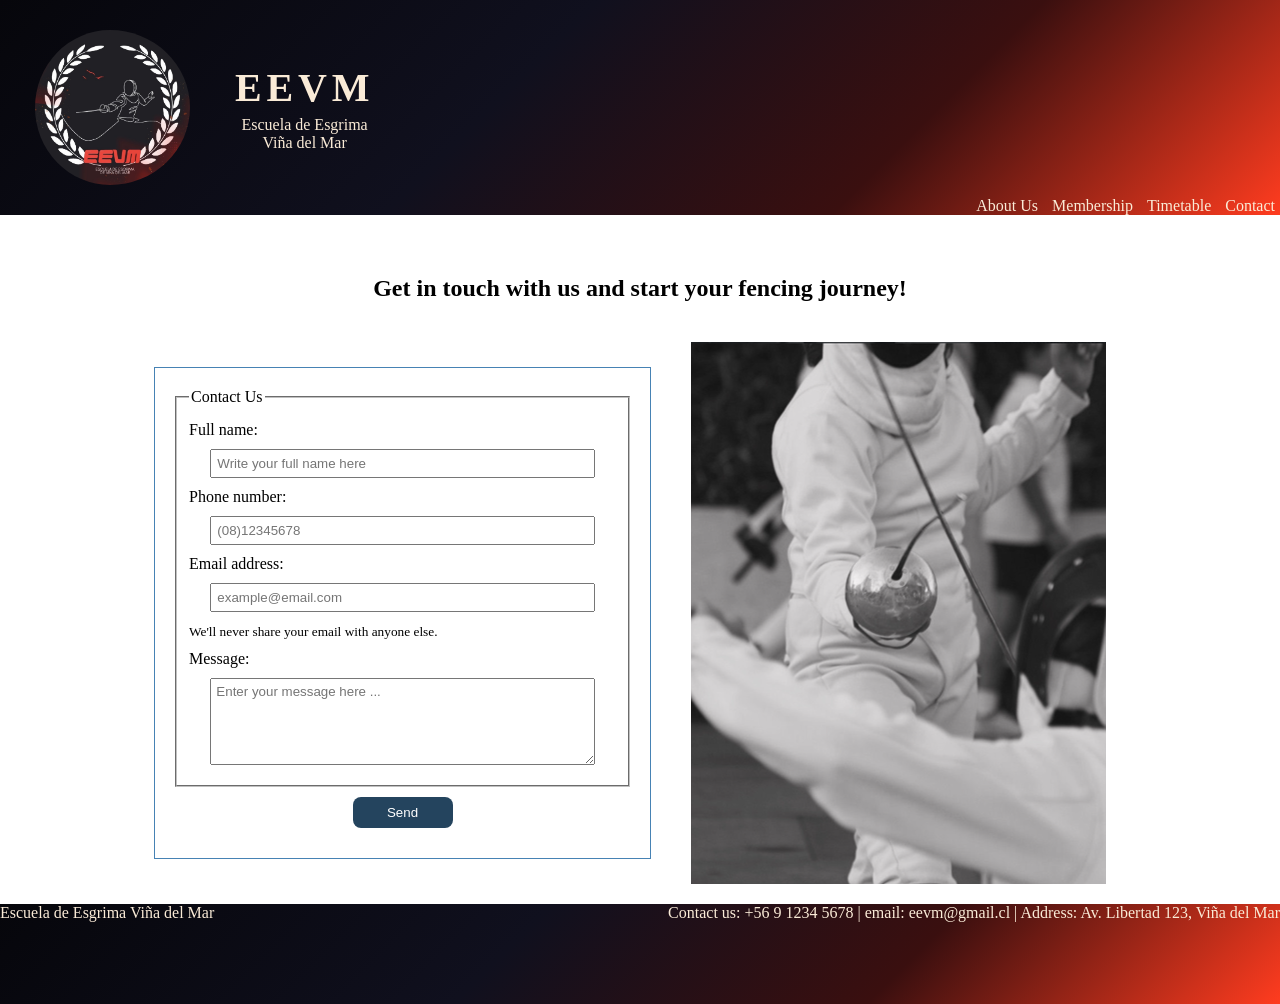
==== pages/contact.html @ f1a4c768 "basic table structure for membership information" ====
<!doctype html>
<html lang="en">
  <head>
    <meta charset="UTF-8" />
    <meta name="viewport" content="width=device-width, initial-scale=1.0" />
    <title>Document</title>
    <link rel="stylesheet" href="../stylesheets/stylesheet.css" />
    <link rel="stylesheet" href="../stylesheets/contact.css" />
  </head>

  <body>
    <header>
      <div>
        <img
          src="../images/logo-eevm.jpg"
          id="logo"
          alt="Vina del Mar fencing club logo"
        />
        <div>
          <h1>EEVM</h1>
          <p>Escuela de Esgrima</p>
          <p>Viña del Mar</p>
        </div>
      </div>

      <nav>
        <a href="../index.html">About Us</a>
        <a href="../pages/membership.html">Membership</a>
        <a href="#">Timetable</a>
        <a href="#">Contact</a>
      </nav>
    </header>

    <h2>Get in touch with us and start your fencing journey!</h2>
    <div id="contact-form">
      <form method="post" action="#">
        <fieldset>
          <legend>Contact Us</legend>

          <label for="name">Full name:</label>
          <input
            type="text"
            id="name"
            pattern="[A-Za-z ]+"
            placeholder="Write your full name here"
          />

          <label for="phone-number">Phone number:</label>
          <input type="number" placeholder="(08)12345678" required />

          <label for="email">Email address:</label>
          <input
            type="email"
            id="email"
            placeholder="example@email.com"
            aria-describedby="emailHelp"
            required
          />
          <small id="emailHelp"
            >We'll never share your email with anyone else.</small
          >

          <label for="message">Message:</label>
          <textarea
            id="message"
            rows="5"
            cols="50"
            placeholder="Enter your message here ..."
            required
          ></textarea>
        </fieldset>
        <button type="submit">Send</button>
      </form>

      <img src="../images/fencing front.png" alt="two people fencing" />
    </div>
    <footer>
      Escuela de Esgrima Viña del Mar
      <p>
        Contact us: +56 9 1234 5678 | email: eevm@gmail.cl | Address: Av.
        Libertad 123, Viña del Mar
      </p>
    </footer>
  </body>
</html>
---- stylesheets/stylesheet.css ----
* {
  box-sizing: border-box;
  font-family: Cambria, Cochin, Georgia, Times, "Times New Roman", serif;
  margin: 0;
}

/* Header layout with 3 items in a flex container, in column. 
Shrink in smaller screens until 256px
360px change layout to row*/

header,
footer {
  display: flex;
  justify-content: space-between;
  background: linear-gradient(
    135deg,
    #06060b 0%,
    #10101e 40%,
    #3a0f0f 70%,
    #ff3c1f 100%
  );
  color: antiquewhite;
  flex: 1 1 auto;
  flex-wrap: wrap;

  min-width: 256px;
}

header {
  margin-bottom: 40px;
}

header > div {
  display: flex;
  flex-direction: row;
  align-items: center;
  text-align: center;
  justify-content: center;
  gap: 15px;
}

header div h1 {
  font-size: 40px;
  letter-spacing: 0.3rem;
  font-weight: 600;
  margin-bottom: 5px;
}

header div p {
  margin: 0px;
}

#logo {
  width: 200px;
  border-radius: 50%;
  margin: 10px;
  padding-left: 25px;
}

header nav {
  align-content: end;
}

header nav a {
  gap: 20px;
  margin: 5px;
  text-decoration: none;
  cursor: pointer;
  color: antiquewhite;
}

header nav a:hover {
  color: red;
}

header nav a:active {
  color: rgb(157, 37, 37);
}

/* Section for main information with a sidebar photo */

main {
  margin: 10px;
  display: grid;
  grid-template-columns: 2.5fr 1.5fr;
  grid-template-areas:
    "a b"
    "c c";
  gap: 15px;
}

main section {
  padding: 30px;
  text-align: center;
}

#section1 {
  grid-area: a;
}

#section1 h3 {
  font-size: 30px;
  margin-bottom: 20px;
}

#section1 p {
  font-size: 20px;
  margin-bottom: 20px;
}

#Get-started-btn {
  padding: 1rem 2rem;
  background: linear-gradient(
    135deg,
    #06060b 0%,
    #10101e 40%,
    #3a0f0f 70%,
    #ff3c1f 100%
  );
  color: antiquewhite;
  border: none;
  cursor: pointer;
  border-radius: 0.5rem;
  margin-top: 20px;
  font-size: 20px;
}

#section2 {
  grid-area: c;
}

#section2 ul {
  display: flex;
  flex-wrap: wrap;
  justify-content: space-between;
}

#section2 li {
  margin-bottom: 10px;
  text-decoration: none;
  list-style: none;
  display: flex;
  flex-direction: column;
  align-items: center;
}

main sidebar {
  grid-area: b;
}

main sidebar img {
  /*img contained inside container*/
  height: auto;
  object-fit: cover;
  border-radius: 0.5rem;
  width: 100%;
  height: auto;
}

footer {
  height: 100px;
}

@media (max-width: 379px) {
  header {
    justify-content: center;
  }
  header > div {
    flex-direction: column;
  }

  header nav {
    margin-top: 10px;
  }
}

@media (max-width: 968px) {
  main {
    grid-template-columns: 1fr;
    grid-template-areas:
      "a"
      "b"
      "c";
  }
}

@media (max-width: 890px) {
  #section2 ul {
    flex-direction: column;
    align-items: center;
  }
}
---- stylesheets/contact.css ----
* {
  box-sizing: border-box;
}

h2 {
  text-align: center;
  margin-top: 20px;
  padding: 20px;
}
body > div {
  display: flex;
  align-items: center;
  justify-content: center;
}

body,
input,
textarea,
button {
  font-family:
    "Lucida Sans", "Lucida Sans Regular", "Lucida Grande",
    "Lucida Sans Unicode", Geneva, Verdana, sans-serif;
}

form {
  max-width: 800px;
  padding: 20px;
  border: 1px solid steelblue;
  margin-right: 20px;
}

input,
textarea {
  display: block;
  margin: 10px auto;
  padding: 5px;
  width: 90%;
}

label {
  display: block;
  margin: 10px auto;
  font-size: 16px;
  font-weight: 500;
}

button {
  display: block;
  margin: 10px auto;
  padding: 0.5rem 1rem;
  width: 100px;
  background-color: rgb(36, 68, 94);
  color: white;
  border: none;
  cursor: pointer;
  border-radius: 0.5rem;
}

button:hover {
  background-color: rgb(133, 16, 16);
}

body img {
  max-width: 600px;
  padding: 20px;
}

@media (max-width: 823px) {
  body > div {
    flex-direction: column;
  }
}
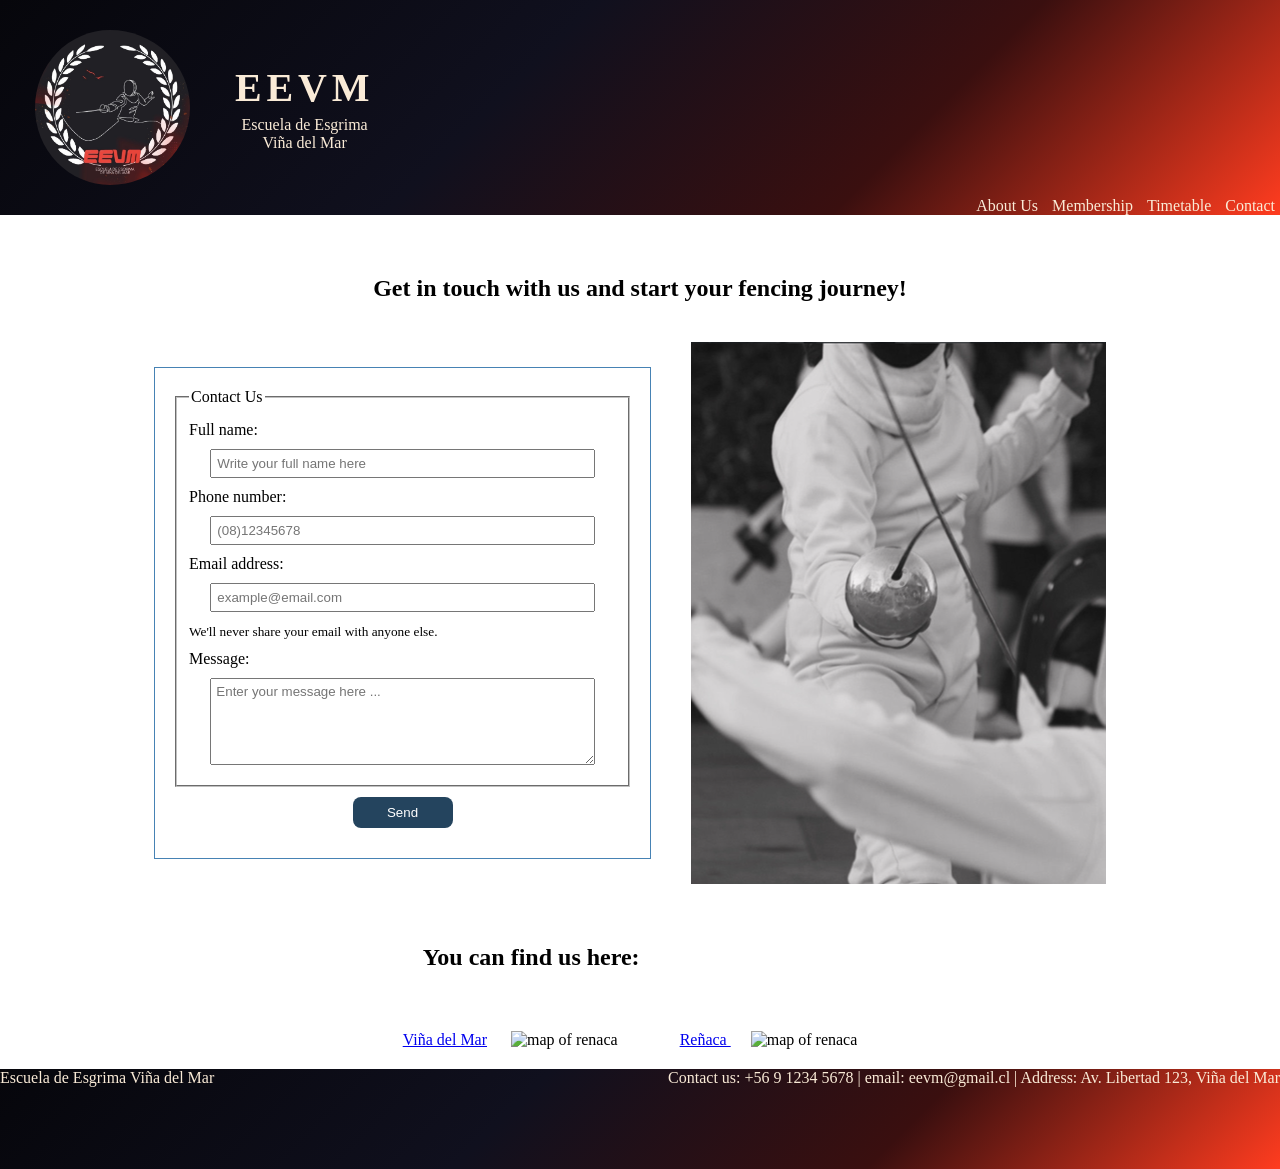
==== commit b252ccea: "add address from google maps in contact page, placeholder img" ====
--- a/pages/contact.html
+++ b/pages/contact.html
@@ -74,6 +74,28 @@
 
       <img src="../images/fencing front.png" alt="two people fencing" />
     </div>
+    <div id="address">
+      <h2>You can find us here:</h2>
+      <div id="vina">
+        <a
+          href="https://www.google.com/maps/place/Escuela+de+Esgrima+Viña+del+Mar/@-32.947222,-71.418056,17z/data=!3m1!4b1!4m5!3m4!8m2!3d-32.947222!4d-71.418056"
+          target="_blank"
+          >Viña del Mar</a
+        >
+        <img src="https://placehold.co/600x400" alt="map of renaca" />
+      </div>
+
+      <div id="renaca">
+        <a
+          href="https://www.google.com/maps/place/Centro+Deportivo+Alto+los+Pinos/@-32.9623287,-71.5387214,17z/data=!3m1!4b1!4m6!3m5!1s0x9689dd2a40362987:0x71695c4735010248!8m2!3d-32.9623287!4d-71.5387214!16s%2Fg%2F11vkldjvqj?entry=ttu&g_ep=EgoyMDI2MDQwMS4wIKXMDSoASAFQAw%3D%3D"
+          id="renaca"
+        >
+          Reñaca
+        </a>
+        <img src="https://placehold.co/600x400" alt="map of renaca" />
+      </div>
+    </div>
+
     <footer>
       Escuela de Esgrima Viña del Mar
       <p>
--- a/stylesheets/contact.css
+++ b/stylesheets/contact.css
@@ -65,6 +65,28 @@
   padding: 20px;
 }
 
+#address {
+  display: grid;
+  grid-template-areas:
+    "title title"
+    "viña reñaca";
+  gap: 20px;
+}
+
+#address h3 {
+  grid-area: title;
+  font-size: 24px;
+  margin-bottom: 20px;
+}
+
+#vina {
+  grid-area: viña;
+}
+
+#renaca {
+  grid-area: reñaca;
+}
+
 @media (max-width: 823px) {
   body > div {
     flex-direction: column;
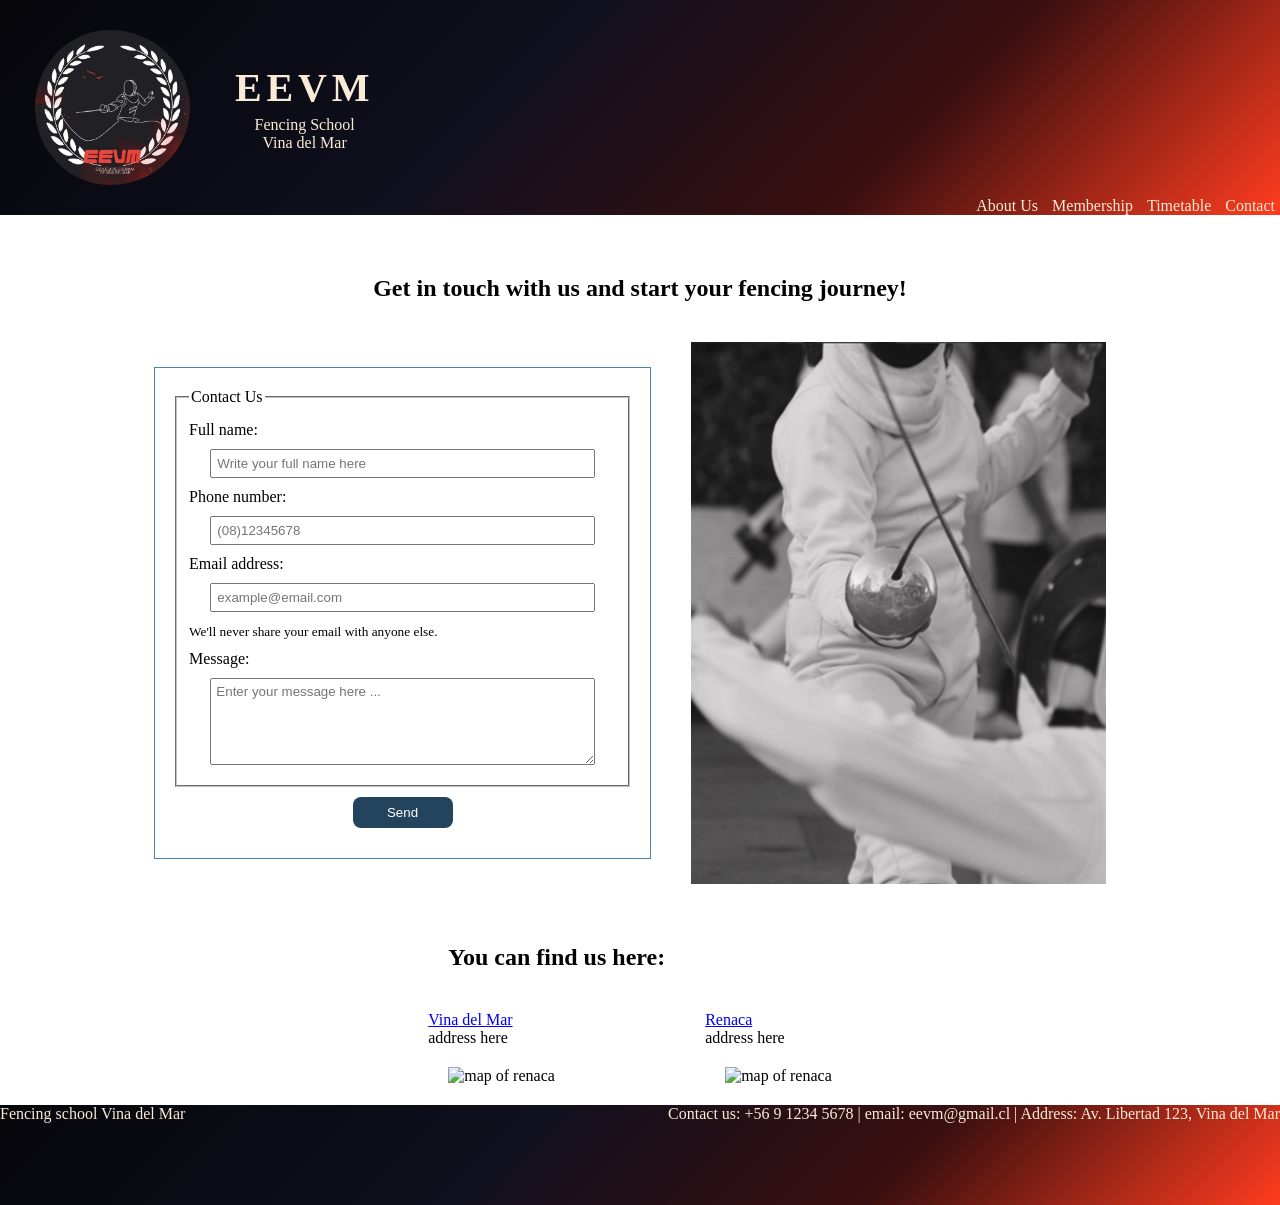
==== commit 6b9aa20a: "Fixed language and grammar" ====
--- a/pages/contact.html
+++ b/pages/contact.html
@@ -18,8 +18,8 @@
         />
         <div>
           <h1>EEVM</h1>
-          <p>Escuela de Esgrima</p>
-          <p>Viña del Mar</p>
+          <p>Fencing School</p>
+          <p>Vina del Mar</p>
         </div>
       </div>
 
@@ -30,6 +30,8 @@
         <a href="#">Contact</a>
       </nav>
     </header>
+
+    <!--Main content with the contact form and the address of the two training centers with google maps links-->
 
     <h2>Get in touch with us and start your fencing journey!</h2>
     <div id="contact-form">
@@ -80,8 +82,9 @@
         <a
           href="https://www.google.com/maps/place/Escuela+de+Esgrima+Viña+del+Mar/@-32.947222,-71.418056,17z/data=!3m1!4b1!4m5!3m4!8m2!3d-32.947222!4d-71.418056"
           target="_blank"
-          >Viña del Mar</a
+          >Vina del Mar</a
         >
+        <p>address here</p>
         <img src="https://placehold.co/600x400" alt="map of renaca" />
       </div>
 
@@ -90,17 +93,18 @@
           href="https://www.google.com/maps/place/Centro+Deportivo+Alto+los+Pinos/@-32.9623287,-71.5387214,17z/data=!3m1!4b1!4m6!3m5!1s0x9689dd2a40362987:0x71695c4735010248!8m2!3d-32.9623287!4d-71.5387214!16s%2Fg%2F11vkldjvqj?entry=ttu&g_ep=EgoyMDI2MDQwMS4wIKXMDSoASAFQAw%3D%3D"
           id="renaca"
         >
-          Reñaca
+          Renaca
         </a>
+        <p>address here</p>
         <img src="https://placehold.co/600x400" alt="map of renaca" />
       </div>
     </div>
 
     <footer>
-      Escuela de Esgrima Viña del Mar
+      Fencing school Vina del Mar
       <p>
         Contact us: +56 9 1234 5678 | email: eevm@gmail.cl | Address: Av.
-        Libertad 123, Viña del Mar
+        Libertad 123, Vina del Mar
       </p>
     </footer>
   </body>
--- a/stylesheets/contact.css
+++ b/stylesheets/contact.css
@@ -79,11 +79,15 @@
   margin-bottom: 20px;
 }
 
+#address h2 {
+  justify-self: start;
+}
+
 #vina {
   grid-area: viña;
 }
 
-#renaca {
+#renaca{
   grid-area: reñaca;
 }
 
@@ -91,4 +95,10 @@
   body > div {
     flex-direction: column;
   }
+  #address {
+ 
+  grid-template-areas:
+    "title title"
+    "viña viña"
+    "reñaca reñaca";
 }
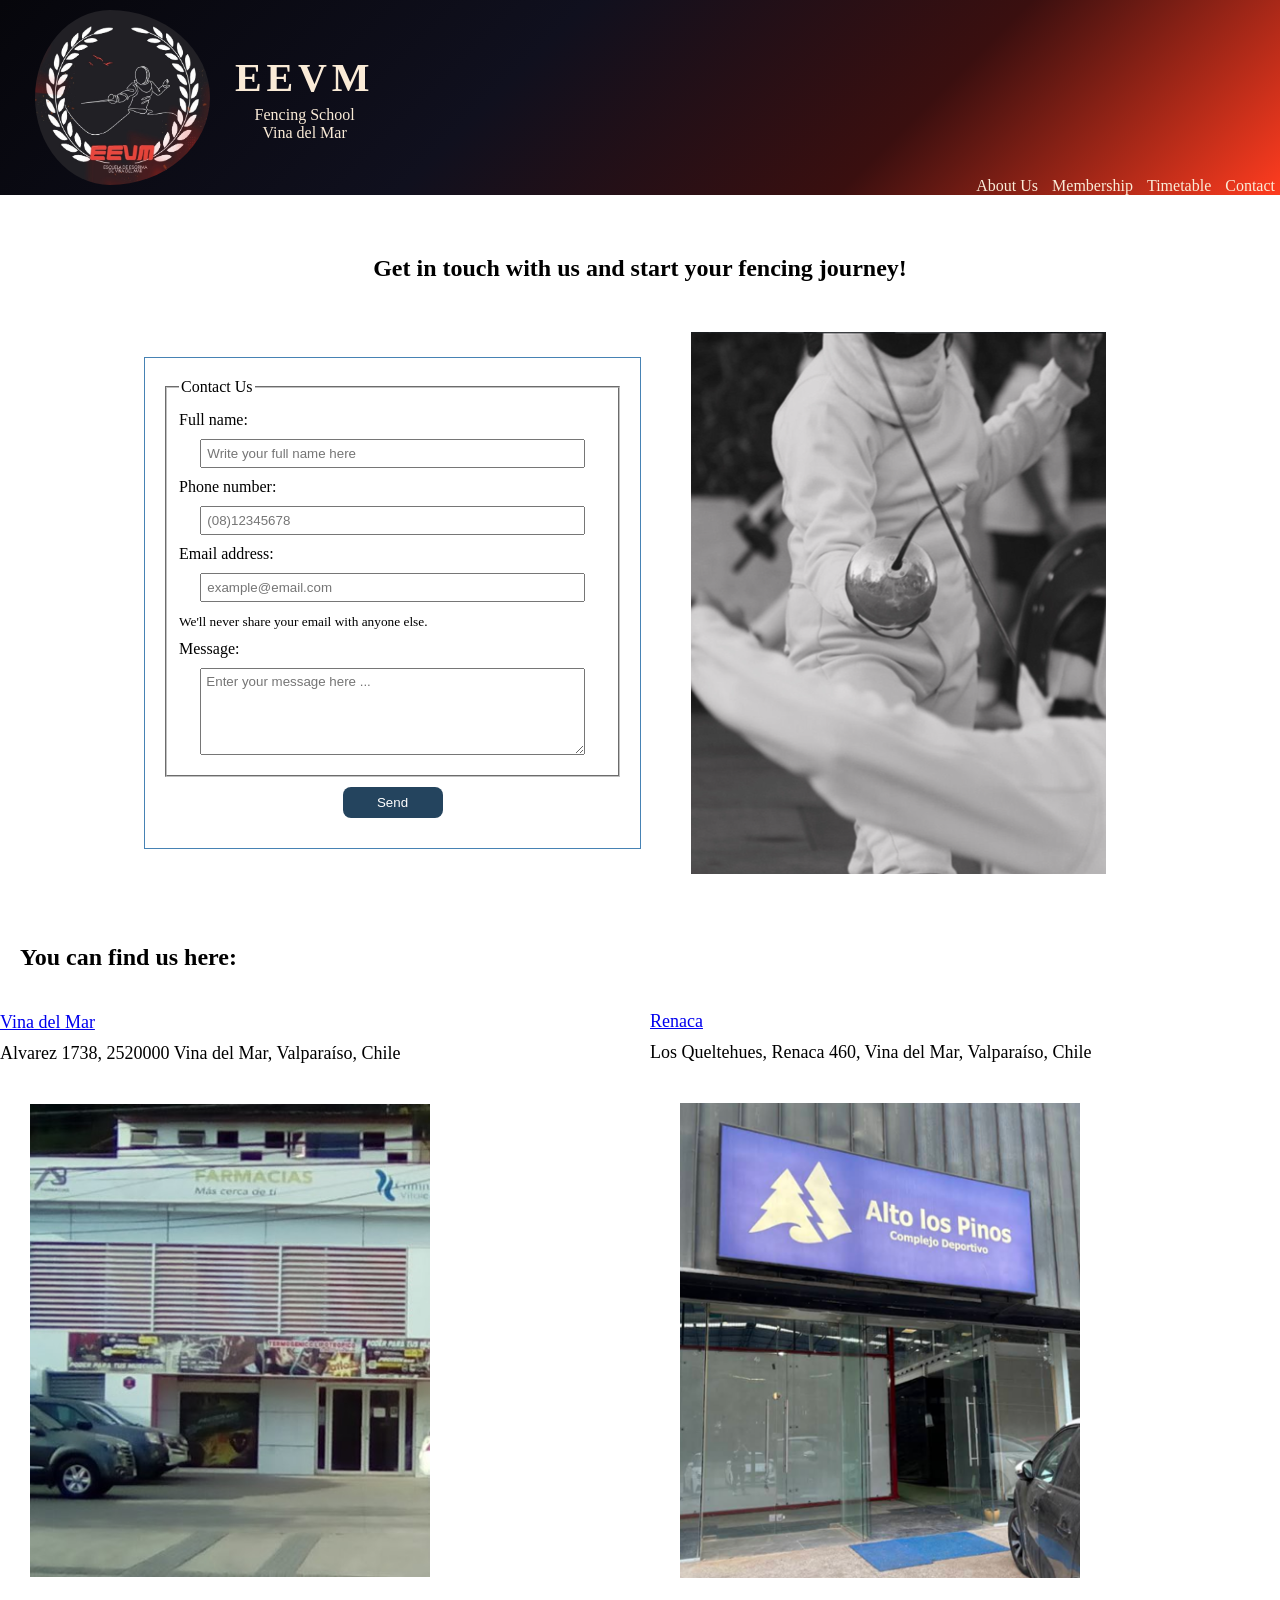
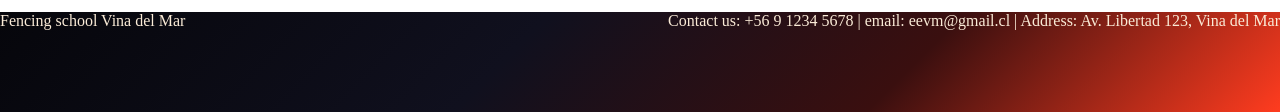
==== commit db6b9ce4: "Add img and correct link for address, fix layout" ====
--- a/pages/contact.html
+++ b/pages/contact.html
@@ -79,24 +79,35 @@
     <div id="address">
       <h2>You can find us here:</h2>
       <div id="vina">
-        <a
-          href="https://www.google.com/maps/place/Escuela+de+Esgrima+Viña+del+Mar/@-32.947222,-71.418056,17z/data=!3m1!4b1!4m5!3m4!8m2!3d-32.947222!4d-71.418056"
-          target="_blank"
-          >Vina del Mar</a
-        >
-        <p>address here</p>
-        <img src="https://placehold.co/600x400" alt="map of renaca" />
+        <p>
+          <a
+            href="https://www.google.com/maps/place/Gimnasio+Vital+Center/@-33.0297983,-71.5423341,17z/data=!4m14!1m7!3m6!1s0x9689de711b8ccf2b:0x54322bba32ab223d!2sGimnasio+Vital+Center!8m2!3d-33.0297983!4d-71.5397538!16s%2Fg%2F11bycl8xpx!3m5!1s0x9689de711b8ccf2b:0x54322bba32ab223d!8m2!3d-33.0297983!4d-71.5397538!16s%2Fg%2F11bycl8xpx?entry=ttu&g_ep=EgoyMDI2MDQxMi4wIKXMDSoASAFQAw%3D%3D"
+            target="_blank"
+            >Vina del Mar</a
+          >
+        </p>
+        <p>Alvarez 1738, 2520000 Vina del Mar, Valparaíso, Chile</p>
+        <img
+          src="../images/sede-vina.jpg"
+          alt="Front of the Vina del Mar training center"
+        />
       </div>
 
       <div id="renaca">
-        <a
-          href="https://www.google.com/maps/place/Centro+Deportivo+Alto+los+Pinos/@-32.9623287,-71.5387214,17z/data=!3m1!4b1!4m6!3m5!1s0x9689dd2a40362987:0x71695c4735010248!8m2!3d-32.9623287!4d-71.5387214!16s%2Fg%2F11vkldjvqj?entry=ttu&g_ep=EgoyMDI2MDQwMS4wIKXMDSoASAFQAw%3D%3D"
-          id="renaca"
-        >
-          Renaca
-        </a>
-        <p>address here</p>
-        <img src="https://placehold.co/600x400" alt="map of renaca" />
+        <p>
+          <a
+            href="https://www.google.com/maps/place/Centro+Deportivo+Alto+los+Pinos/@-32.9623287,-71.5387214,17z/data=!3m1!4b1!4m6!3m5!1s0x9689dd2a40362987:0x71695c4735010248!8m2!3d-32.9623287!4d-71.5387214!16s%2Fg%2F11vkldjvqj?entry=ttu&g_ep=EgoyMDI2MDQwMS4wIKXMDSoASAFQAw%3D%3D"
+            id="renaca"
+            target="_blank"
+          >
+            Renaca
+          </a>
+        </p>
+        <p>Los Queltehues, Renaca 460, Vina del Mar, Valparaíso, Chile</p>
+        <img
+          src="../images/sede-renaca.png"
+          alt="Front of the Renaca training center"
+        />
       </div>
     </div>
 
--- a/stylesheets/stylesheet.css
+++ b/stylesheets/stylesheet.css
@@ -131,17 +131,26 @@
 
 #section2 ul {
   display: flex;
-  flex-wrap: wrap;
   justify-content: space-between;
+  gap: 10px;
 }
 
 #section2 li {
+  font-size: 20px;
+  font-weight: 700;
   margin-bottom: 10px;
   text-decoration: none;
   list-style: none;
   display: flex;
   flex-direction: column;
   align-items: center;
+}
+
+#section2 li img {
+  max-width: 100%;
+  height: 534px;
+  margin-bottom: 10px;
+  margin-top: 20px;
 }
 
 main sidebar {
--- a/stylesheets/contact.css
+++ b/stylesheets/contact.css
@@ -62,7 +62,7 @@
 
 body img {
   max-width: 600px;
-  padding: 20px;
+  margin: 30px;
 }
 
 #address {
@@ -70,8 +70,15 @@
   grid-template-areas:
     "title title"
     "viña reñaca";
+  grid-template-columns: 1fr 1fr;
   gap: 20px;
 }
+
+#address img {  
+ max-width: 100%;
+width: 400px;
+}
+  
 
 #address h3 {
   grid-area: title;
@@ -91,6 +98,12 @@
   grid-area: reñaca;
 }
 
+#vina p, #renaca p {
+  font-size: 18px;
+  margin-bottom: 10px;
+  justify-self: center;
+}
+
 @media (max-width: 823px) {
   body > div {
     flex-direction: column;
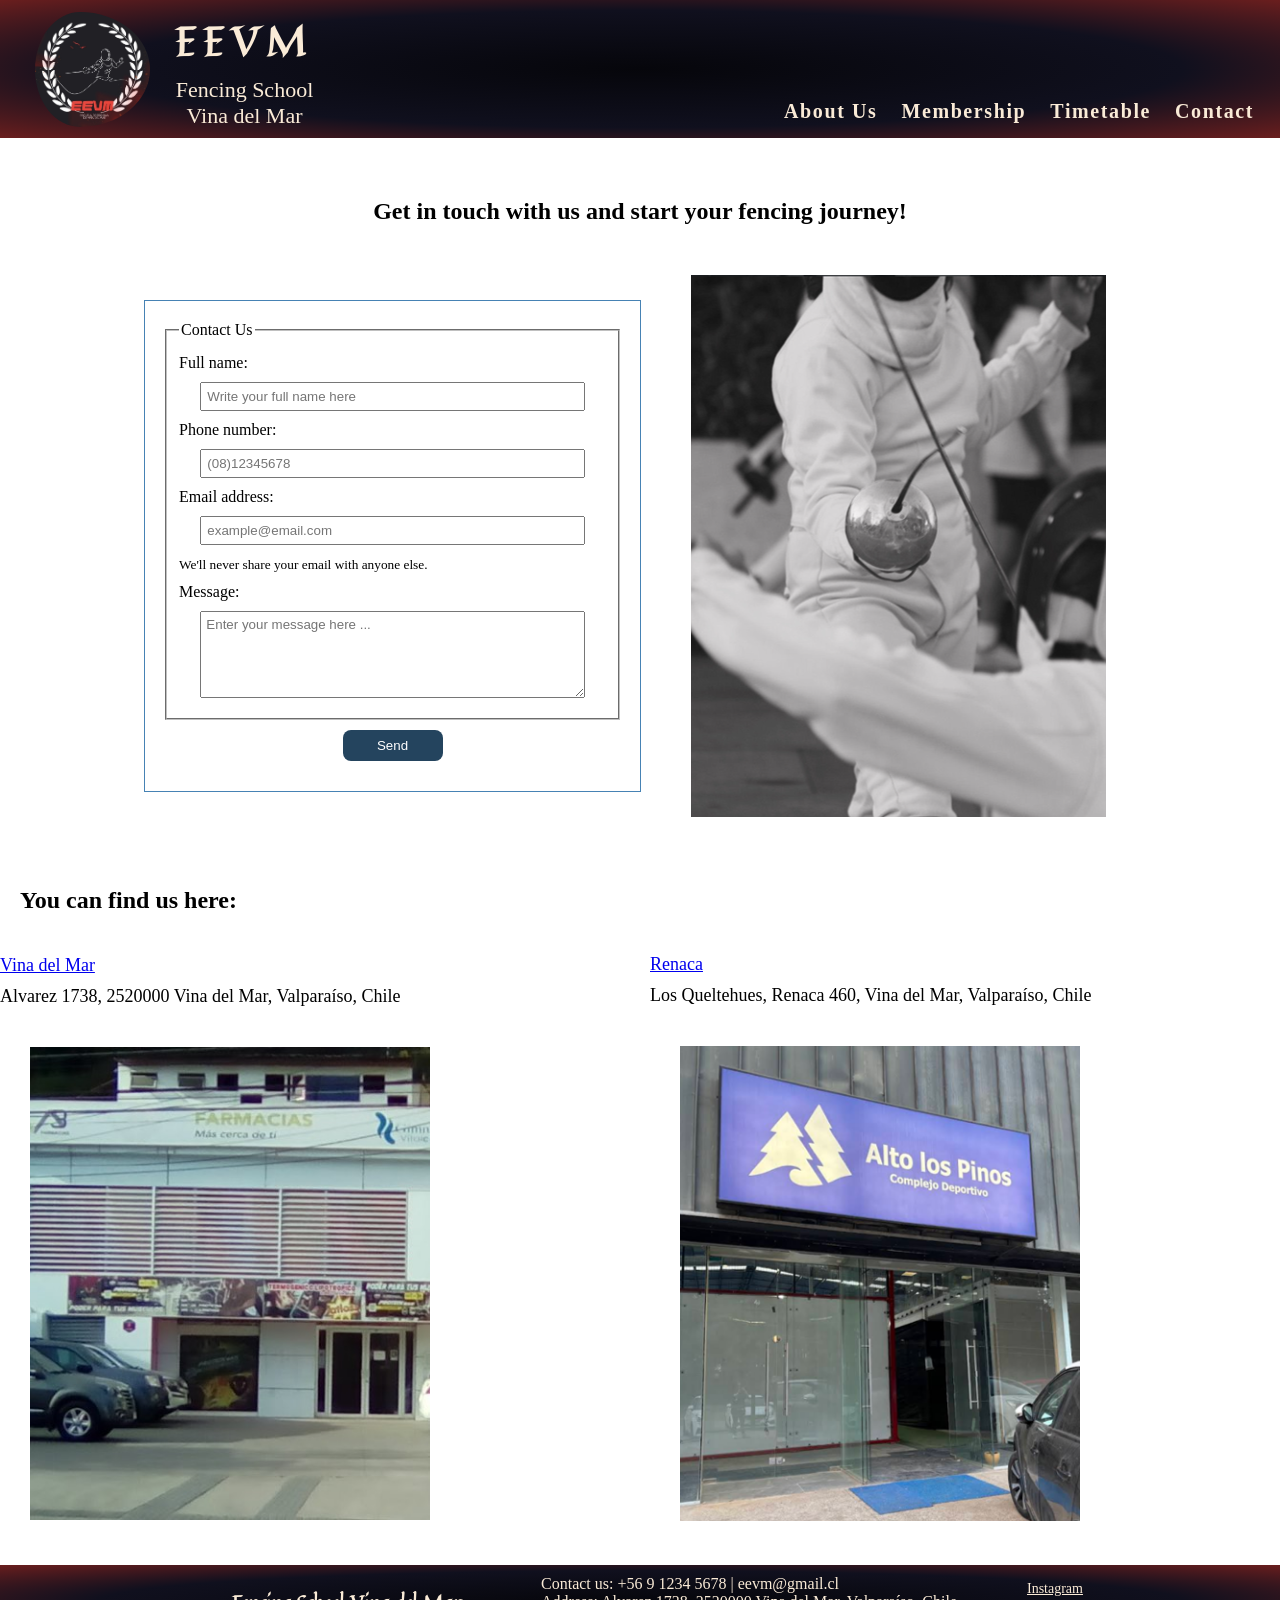
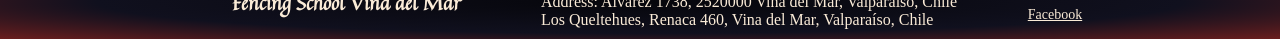
==== commit f44bff1a: "Fix consistency header and footer along the pages" ====
--- a/pages/contact.html
+++ b/pages/contact.html
@@ -6,6 +6,12 @@
     <title>Document</title>
     <link rel="stylesheet" href="../stylesheets/stylesheet.css" />
     <link rel="stylesheet" href="../stylesheets/contact.css" />
+    <link rel="preconnect" href="https://fonts.googleapis.com" />
+    <link rel="preconnect" href="https://fonts.gstatic.com" crossorigin />
+    <link
+      href="https://fonts.googleapis.com/css2?family=Quintessential&display=swap"
+      rel="stylesheet"
+    />
   </head>
 
   <body>
@@ -27,7 +33,7 @@
         <a href="../index.html">About Us</a>
         <a href="../pages/membership.html">Membership</a>
         <a href="#">Timetable</a>
-        <a href="#">Contact</a>
+        <a href="../pages/contact.html">Contact</a>
       </nav>
     </header>
 
@@ -112,11 +118,23 @@
     </div>
 
     <footer>
-      Fencing school Vina del Mar
-      <p>
-        Contact us: +56 9 1234 5678 | email: eevm@gmail.cl | Address: Av.
-        Libertad 123, Vina del Mar
-      </p>
+      <h3>Fencing School Vina del Mar</h3>
+      <section>
+        <div id="contact-footer">
+          <p>Contact us: +56 9 1234 5678 | eevm@gmail.cl</p>
+          <p>
+            Address: Alvarez 1738, 2520000 Vina del Mar, Valparaíso, Chile
+            <br />
+            Los Queltehues, Renaca 460, Vina del Mar, Valparaíso, Chile
+          </p>
+        </div>
+        <div id="social-media">
+          <a href="https://www.instagram.com/esgrima_vina/" target="_blank">
+            Instagram
+          </a>
+          <a href="#" target="_blank"> Facebook </a>
+        </div>
+      </section>
     </footer>
   </body>
 </html>
--- a/stylesheets/stylesheet.css
+++ b/stylesheets/stylesheet.css
@@ -12,18 +12,15 @@
 footer {
   display: flex;
   justify-content: space-between;
-  background: linear-gradient(
-    135deg,
+  background: radial-gradient(
     #06060b 0%,
-    #10101e 40%,
-    #3a0f0f 70%,
-    #ff3c1f 100%
+    #10101e 60%,
+    #6a1e1e 100%,
+    #8c1414 100%
   );
   color: antiquewhite;
   flex: 1 1 auto;
   flex-wrap: wrap;
-
-  min-width: 256px;
 }
 
 header {
@@ -41,46 +38,55 @@
 
 header div h1 {
   font-size: 40px;
-  letter-spacing: 0.3rem;
+  letter-spacing: 0.5rem;
   font-weight: 600;
   margin-bottom: 5px;
+  font-family: "quintessential", cursive;
 }
 
 header div p {
   margin: 0px;
+  font-size: 22px;
 }
 
 #logo {
-  width: 200px;
+  height: 115px;
   border-radius: 50%;
   margin: 10px;
   padding-left: 25px;
 }
 
 header nav {
-  align-content: end;
+  padding-right: 1rem;
+  margin-bottom: 15px;
+  margin-top: 100px;
 }
 
 header nav a {
-  gap: 20px;
-  margin: 5px;
+  padding: 10px;
   text-decoration: none;
   cursor: pointer;
   color: antiquewhite;
+  font-size: 20px;
+  font-weight: 550;
+  letter-spacing: 0.1rem;
 }
 
 header nav a:hover {
   color: red;
+  font-size: 22px;
 }
 
 header nav a:active {
   color: rgb(157, 37, 37);
+  text-decoration: underline;
 }
 
 /* Section for main information with a sidebar photo */
 
 main {
-  margin: 10px;
+  max-width: 90%;
+  margin: auto;
   display: grid;
   grid-template-columns: 2.5fr 1.5fr;
   grid-template-areas:
@@ -110,13 +116,7 @@
 
 #Get-started-btn {
   padding: 1rem 2rem;
-  background: linear-gradient(
-    135deg,
-    #06060b 0%,
-    #10101e 40%,
-    #3a0f0f 70%,
-    #ff3c1f 100%
-  );
+  background: radial-gradient(#06060b 0%, #10101e 10%, #8c1414 100%);
   color: antiquewhite;
   border: none;
   cursor: pointer;
@@ -132,23 +132,33 @@
 #section2 ul {
   display: flex;
   justify-content: space-between;
+  align-items: stretch;
   gap: 10px;
 }
 
 #section2 li {
+  display: flex;
+  flex: 1;
   font-size: 20px;
   font-weight: 700;
   margin-bottom: 10px;
   text-decoration: none;
   list-style: none;
-  display: flex;
   flex-direction: column;
   align-items: center;
+  max-height: 500px;
+  max-width: 100%;
+}
+
+#section2 li h3 {
+  min-height: 72px;
 }
 
 #section2 li img {
-  max-width: 100%;
-  height: 534px;
+  width: 100%;
+  height: 400px;
+  align-items: center;
+  object-fit: cover;
   margin-bottom: 10px;
   margin-top: 20px;
 }
@@ -167,23 +177,60 @@
 }
 
 footer {
-  height: 100px;
-}
-
-@media (max-width: 379px) {
-  header {
-    justify-content: center;
-  }
-  header > div {
-    flex-direction: column;
-  }
-
-  header nav {
-    margin-top: 10px;
-  }
-}
-
-@media (max-width: 968px) {
+  display: flex;
+  flex-direction: row;
+  align-items: center;
+  justify-content: center;
+  gap: 40px;
+  margin-top: 10px;
+  padding: 10px;
+}
+
+footer section {
+  display: flex;
+  flex-direction: row;
+  gap: 40px;
+  object-fit: contain;
+}
+
+footer h3 {
+  font-size: 20px;
+  font-family: "quintessential", cursive;
+  display: inline-block;
+  width: fit-content;
+  align-self: center;
+  margin: 0 40px;
+}
+
+footer p {
+  font-size: 16px;
+}
+
+#contact-footer {
+  margin: auto;
+  flex-direction: column;
+}
+
+#social-media {
+  display: flex;
+  flex-direction: column;
+  text-align: center;
+  justify-content: center;
+  margin-left: 25px;
+}
+
+#social-media a {
+  color: antiquewhite;
+  font-size: 14px;
+  margin: 5px;
+}
+
+#social-media a:hover {
+  color: red;
+  font-size: 16px;
+}
+
+@media (max-width: 769px) {
   main {
     grid-template-columns: 1fr;
     grid-template-areas:
@@ -191,11 +238,88 @@
       "b"
       "c";
   }
-}
-
-@media (max-width: 890px) {
+
+  header nav {
+    margin-left: auto;
+    margin-top: 10px;
+  }
+
   #section2 ul {
     flex-direction: column;
     align-items: center;
   }
-}
+
+  #section2 li img {
+    width: 100%;
+    max-width: 400px;
+    height: auto;
+    object-fit: cover;
+    margin-bottom: 10px;
+  }
+  #section2 li {
+    gap: 10px;
+    overflow: hidden;
+  }
+  #section2 li h3 {
+    min-height: auto;
+    margin-bottom: 10px;
+  }
+  footer {
+    padding: 15px;
+    font-size: 14px;
+  }
+}
+
+@media (max-width: 426px) {
+  body {
+    min-width: 100%;
+  }
+  header {
+    justify-content: center;
+    flex-direction: column;
+  }
+  header > div {
+    flex-direction: row;
+    justify-content: center;
+  }
+
+  header nav {
+    margin-top: 10px;
+    display: flex;
+    align-items: center;
+    flex-direction: column;
+    margin: auto;
+  }
+
+  header nav a {
+    display: block;
+    width: 100%;
+    text-align: center;
+  }
+
+  #section2 ul {
+    flex-direction: column;
+    align-items: center;
+  }
+
+  #section2 li img {
+    width: 100%;
+    max-width: 400px;
+  }
+  footer h3 {
+    text-align: center;
+  }
+
+  footer section {
+    flex-direction: column;
+    align-items: center;
+    justify-content: center;
+    text-align: center;
+  }
+
+  #social-media {
+    flex-direction: row;
+    justify-content: center;
+    margin-left: 0;
+  }
+}
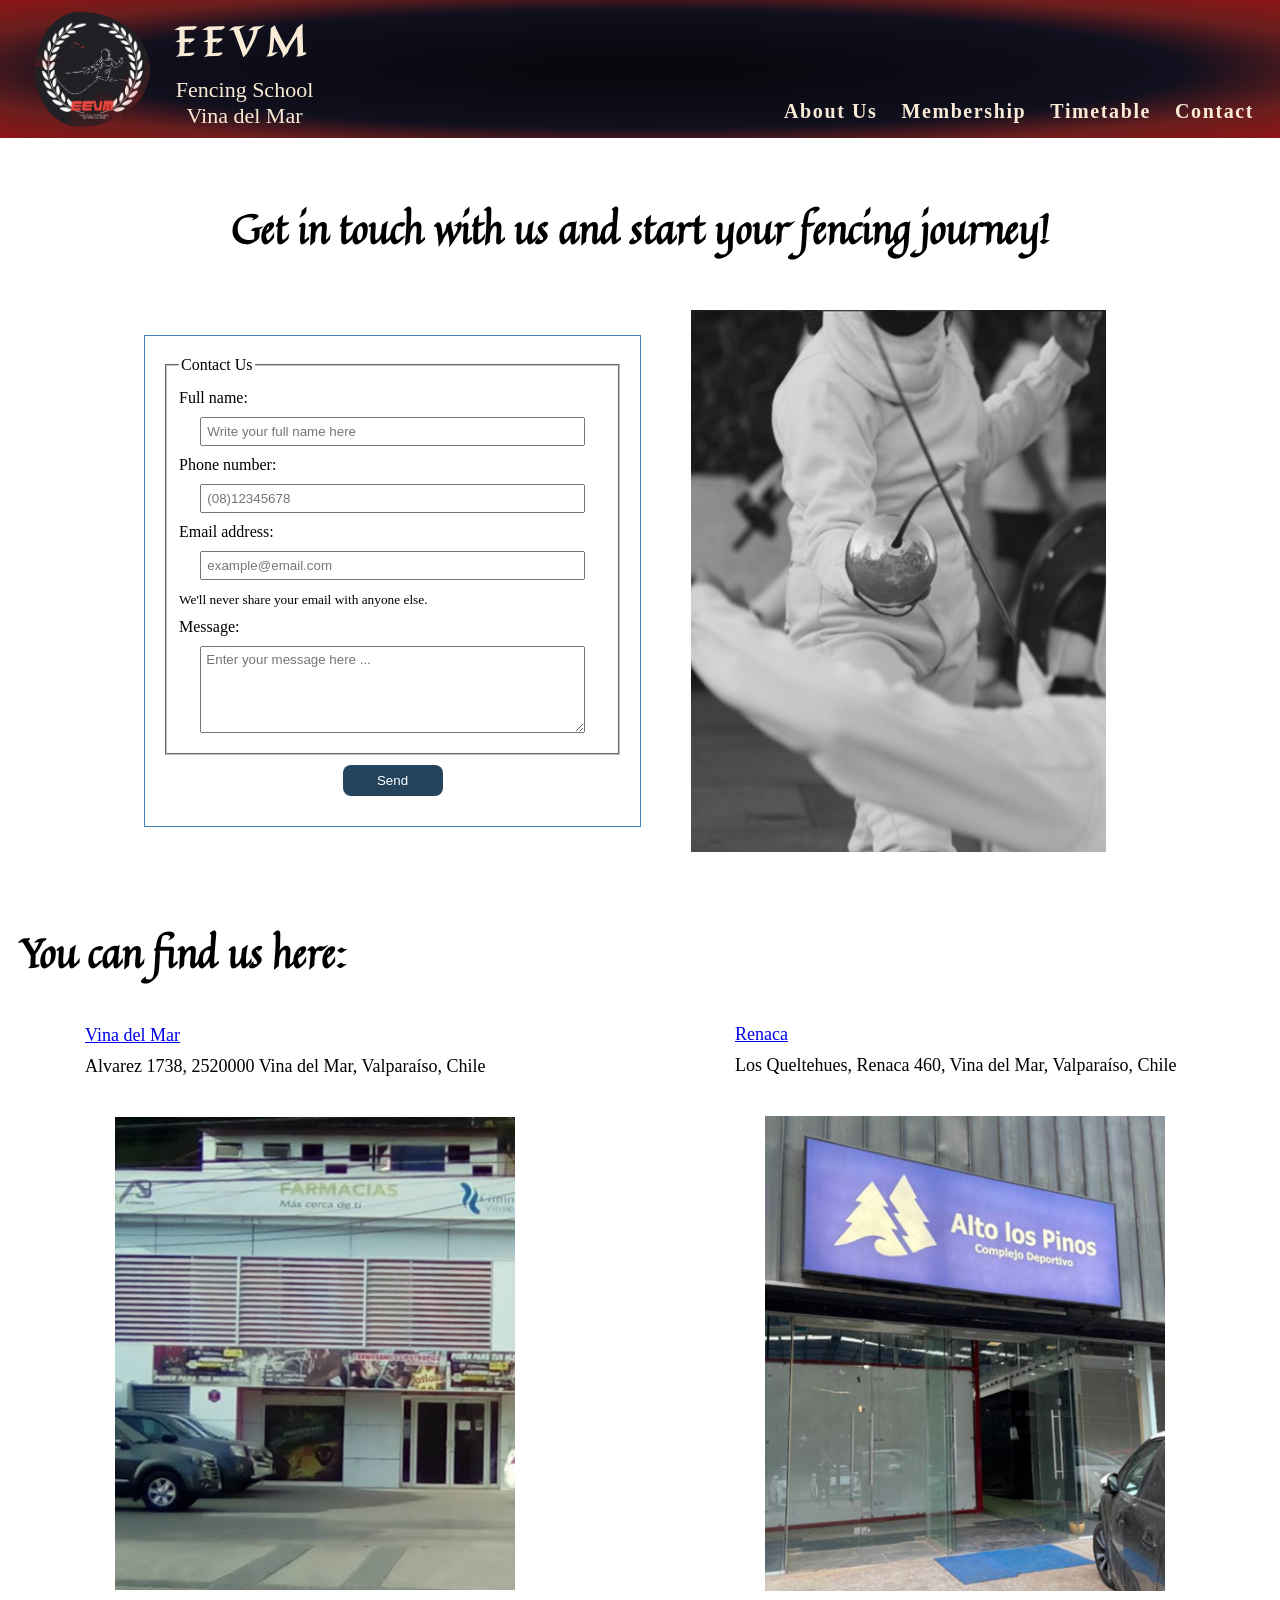
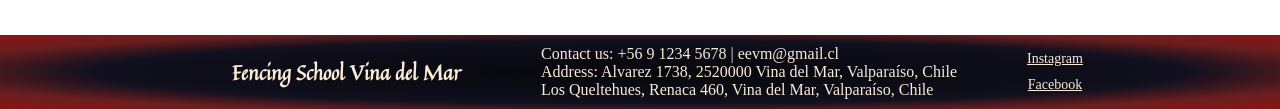
==== commit 6251516f: "New page timetable basic html structure with heading and footer" ====
--- a/pages/contact.html
+++ b/pages/contact.html
@@ -51,6 +51,7 @@
             id="name"
             pattern="[A-Za-z ]+"
             placeholder="Write your full name here"
+            required
           />
 
           <label for="phone-number">Phone number:</label>
--- a/stylesheets/stylesheet.css
+++ b/stylesheets/stylesheet.css
@@ -15,7 +15,7 @@
   background: radial-gradient(
     #06060b 0%,
     #10101e 60%,
-    #6a1e1e 100%,
+    #6a1e1e 80%,
     #8c1414 100%
   );
   color: antiquewhite;
@@ -105,8 +105,9 @@
 }
 
 #section1 h3 {
-  font-size: 30px;
+  font-size: 40px;
   margin-bottom: 20px;
+  font-family: "quintessential", cursive;
 }
 
 #section1 p {
--- a/stylesheets/contact.css
+++ b/stylesheets/contact.css
@@ -6,6 +6,8 @@
   text-align: center;
   margin-top: 20px;
   padding: 20px;
+  font-family: "quintessential", cursive;
+  font-size: 40px;
 }
 body > div {
   display: flex;
@@ -72,6 +74,7 @@
     "viña reñaca";
   grid-template-columns: 1fr 1fr;
   gap: 20px;
+  justify-items: center;
 }
 
 #address img {  
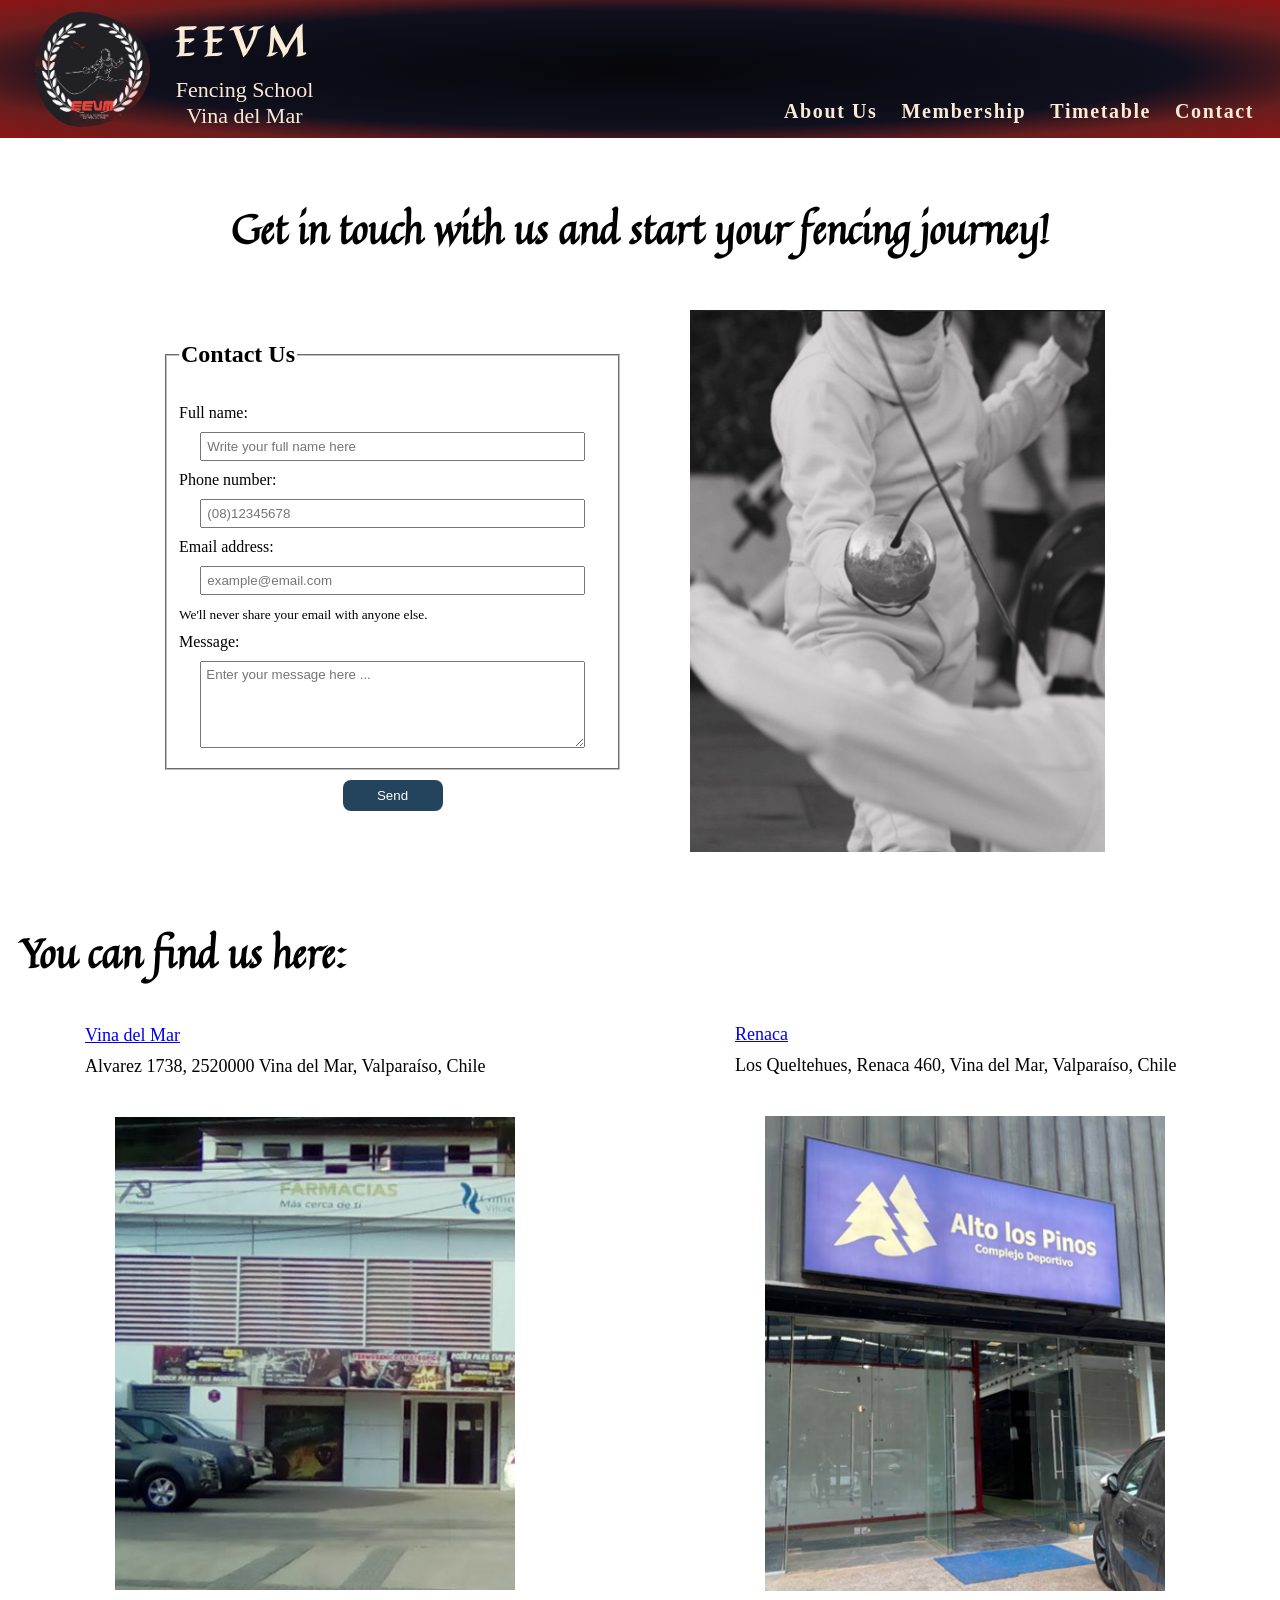
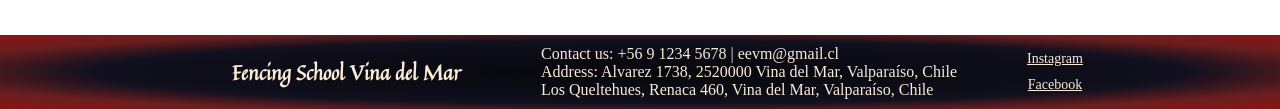
==== commit d015fd62: "HTML validation for contact.html" ====
--- a/pages/contact.html
+++ b/pages/contact.html
@@ -32,7 +32,7 @@
       <nav>
         <a href="../index.html">About Us</a>
         <a href="../pages/membership.html">Membership</a>
-        <a href="#">Timetable</a>
+        <a href="../pages/timetable.html">Timetable</a>
         <a href="../pages/contact.html">Contact</a>
       </nav>
     </header>
@@ -55,7 +55,12 @@
           />
 
           <label for="phone-number">Phone number:</label>
-          <input type="number" placeholder="(08)12345678" required />
+          <input
+            type="number"
+            id="phone-number"
+            placeholder="(08)12345678"
+            required
+          />
 
           <label for="email">Email address:</label>
           <input
@@ -81,7 +86,7 @@
         <button type="submit">Send</button>
       </form>
 
-      <img src="../images/fencing front.png" alt="two people fencing" />
+      <img src="../images/fencing-front.png" alt="two people fencing epee" />
     </div>
     <div id="address">
       <h2>You can find us here:</h2>
@@ -104,7 +109,6 @@
         <p>
           <a
             href="https://www.google.com/maps/place/Centro+Deportivo+Alto+los+Pinos/@-32.9623287,-71.5387214,17z/data=!3m1!4b1!4m6!3m5!1s0x9689dd2a40362987:0x71695c4735010248!8m2!3d-32.9623287!4d-71.5387214!16s%2Fg%2F11vkldjvqj?entry=ttu&g_ep=EgoyMDI2MDQwMS4wIKXMDSoASAFQAw%3D%3D"
-            id="renaca"
             target="_blank"
           >
             Renaca
--- a/stylesheets/stylesheet.css
+++ b/stylesheets/stylesheet.css
@@ -104,7 +104,7 @@
   grid-area: a;
 }
 
-#section1 h3 {
+#section1 h2 {
   font-size: 40px;
   margin-bottom: 20px;
   font-family: "quintessential", cursive;
@@ -116,14 +116,16 @@
 }
 
 #Get-started-btn {
+  display: inline-block;
   padding: 1rem 2rem;
   background: radial-gradient(#06060b 0%, #10101e 10%, #8c1414 100%);
   color: antiquewhite;
   border: none;
   cursor: pointer;
   border-radius: 0.5rem;
-  margin-top: 20px;
-  font-size: 20px;
+  margin-top: 35px;
+  font-size: 20px;
+  text-decoration: none;
 }
 
 #section2 {
@@ -164,11 +166,11 @@
   margin-top: 20px;
 }
 
-main sidebar {
+#side-img {
   grid-area: b;
 }
 
-main sidebar img {
+#side-img img {
   /*img contained inside container*/
   height: auto;
   object-fit: cover;
--- a/stylesheets/contact.css
+++ b/stylesheets/contact.css
@@ -27,8 +27,13 @@
 form {
   max-width: 800px;
   padding: 20px;
-  border: 1px solid steelblue;
   margin-right: 20px;
+}
+
+legend {
+  font-size: 24px;
+  font-weight: bold;
+  margin-bottom: 20px;
 }
 
 input,
